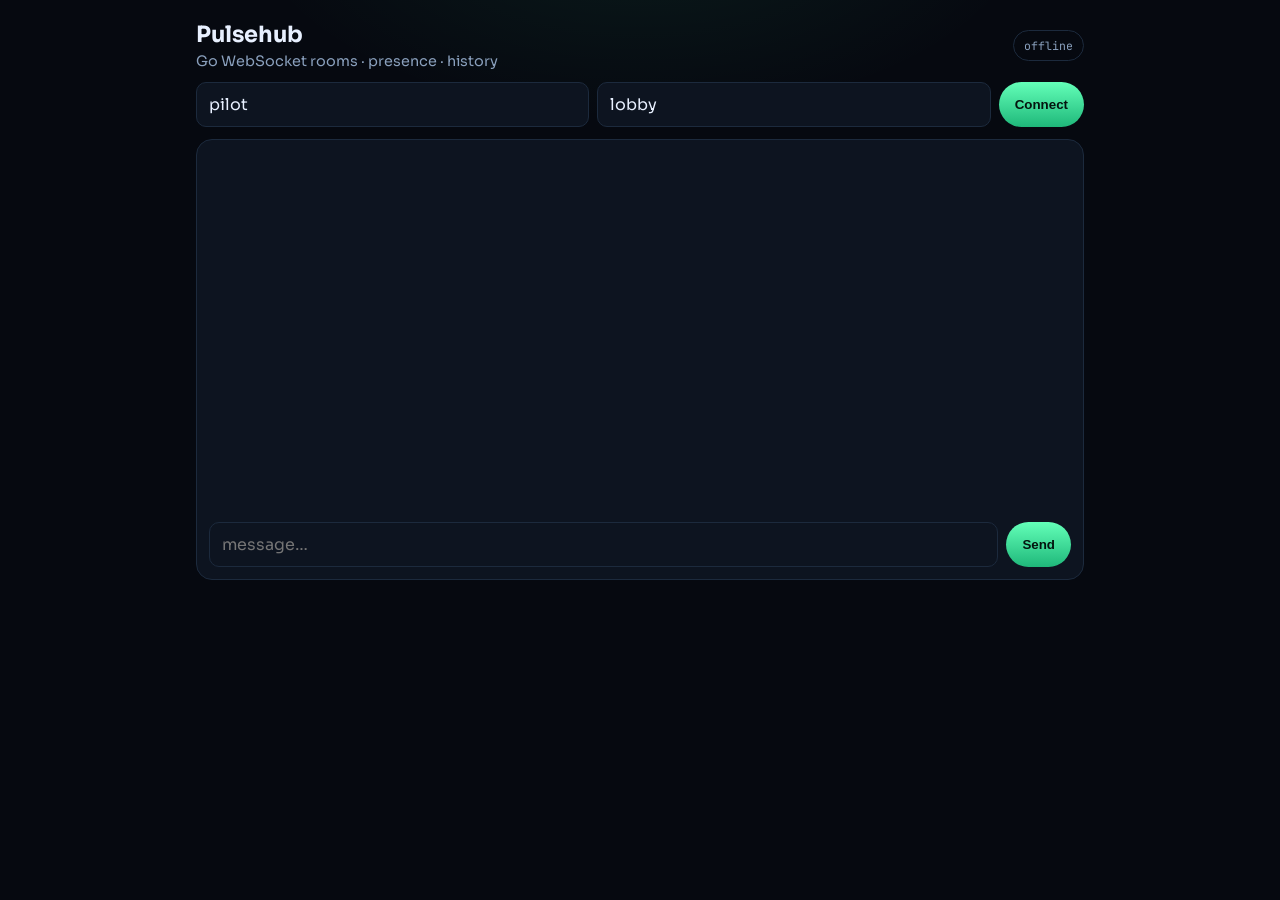
==== docs/index.html @ 2cca6d77 "Ship pulsehub Heavyweight project with docs/ demo for GitHub Pages." ====
<!doctype html>
<html lang="en">
<head>
  <meta charset="utf-8" />
  <meta name="viewport" content="width=device-width, initial-scale=1" />
  <title>Pulsehub</title>
  <link rel="stylesheet" href="./style.css" />
  <link href="https://fonts.googleapis.com/css2?family=JetBrains+Mono:wght@400;600&family=Sora:wght@600;700&display=swap" rel="stylesheet" />
</head>
<body>
  <div class="shell">
    <header>
      <div>
        <h1>Pulsehub</h1>
        <p>Go WebSocket rooms · presence · history</p>
      </div>
      <span id="status" class="pill">offline</span>
    </header>
    <section class="join">
      <input id="name" placeholder="callsign" value="pilot" />
      <input id="room" placeholder="room" value="lobby" />
      <button id="connect">Connect</button>
    </section>
    <main>
      <div id="log" class="log"></div>
      <form id="form">
        <input id="msg" placeholder="message…" autocomplete="off" />
        <button type="submit">Send</button>
      </form>
    </main>
    <aside id="stats"></aside>
  </div>
  <script src="./app.js"></script>
</body>
</html>
---- docs/style.css ----
:root {
  --bg: #060910; --panel: #0d1420; --line: #1c2a3d; --text: #e8f0ff;
  --muted: #8aa0bd; --mint: #3dffa8; --cyan: #7ec8ff;
  --font: Sora, system-ui, sans-serif; --mono: "JetBrains Mono", ui-monospace, monospace;
}
* { box-sizing: border-box; }
body {
  margin: 0; min-height: 100vh; font-family: var(--font); color: var(--text);
  background: radial-gradient(800px 420px at 50% -10%, rgba(61,255,168,.08), transparent 50%), var(--bg);
}
.shell { max-width: 920px; margin: 0 auto; padding: 20px 16px 32px; display: grid; gap: 12px; }
header { display: flex; justify-content: space-between; align-items: center; gap: 10px; }
h1 { margin: 0; font-size: 1.4rem; }
header p { margin: 4px 0 0; color: var(--muted); font-size: .9rem; }
.pill { font-family: var(--mono); font-size: .72rem; padding: 7px 10px; border-radius: 999px; border: 1px solid var(--line); color: var(--muted); }
.pill.on { color: var(--mint); border-color: rgba(61,255,168,.35); }
.join, form { display: flex; gap: 8px; flex-wrap: wrap; }
input {
  flex: 1; min-width: 120px; padding: 11px 12px; border-radius: 10px; border: 1px solid var(--line);
  background: var(--panel); color: var(--text); font: inherit;
}
button {
  padding: 11px 16px; border-radius: 999px; border: none; cursor: pointer; font-weight: 700;
  background: linear-gradient(180deg, #63ffb8, #1fb87a); color: #04140e;
}
main {
  background: var(--panel); border: 1px solid var(--line); border-radius: 16px; padding: 12px;
  display: grid; gap: 10px; min-height: 420px;
}
.log { height: 360px; overflow: auto; display: grid; gap: 6px; align-content: start; }
.line { font-family: var(--mono); font-size: .78rem; color: var(--muted); }
.line.chat { color: var(--text); }
.line.chat b { color: var(--cyan); font-weight: 600; }
.line.presence { color: var(--mint); }
aside { color: var(--muted); font-family: var(--mono); font-size: .75rem; }
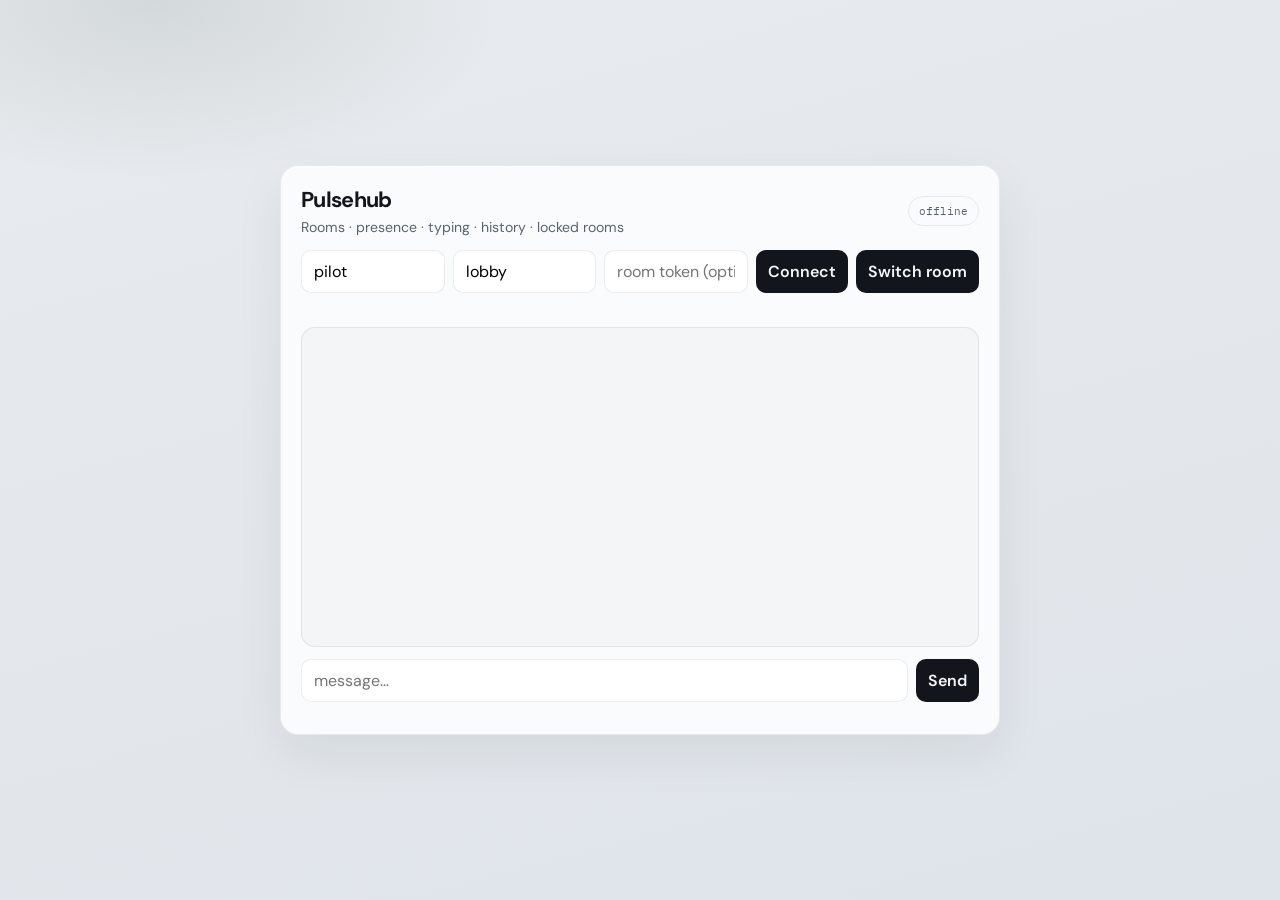
==== commit ae43f9cb: "Strengthen pulsehub with production-shaped upgrades Add typing indicators, roster, room switch, opti" ====
--- a/docs/index.html
+++ b/docs/index.html
@@ -5,22 +5,25 @@
   <meta name="viewport" content="width=device-width, initial-scale=1" />
   <title>Pulsehub</title>
   <link rel="stylesheet" href="./style.css" />
-  <link href="https://fonts.googleapis.com/css2?family=JetBrains+Mono:wght@400;600&family=Sora:wght@600;700&display=swap" rel="stylesheet" />
+  <link href="https://fonts.googleapis.com/css2?family=DM+Sans:wght@450;600;700&family=IBM+Plex+Mono:wght@400;600&display=swap" rel="stylesheet" />
 </head>
 <body>
   <div class="shell">
     <header>
       <div>
         <h1>Pulsehub</h1>
-        <p>Go WebSocket rooms · presence · history</p>
+        <p>Rooms · presence · typing · history · locked rooms</p>
       </div>
       <span id="status" class="pill">offline</span>
     </header>
     <section class="join">
       <input id="name" placeholder="callsign" value="pilot" />
       <input id="room" placeholder="room" value="lobby" />
+      <input id="token" placeholder="room token (optional)" />
       <button id="connect">Connect</button>
+      <button id="switch" type="button">Switch room</button>
     </section>
+    <p id="typing" class="typing"></p>
     <main>
       <div id="log" class="log"></div>
       <form id="form">
@@ -28,7 +31,6 @@
         <button type="submit">Send</button>
       </form>
     </main>
-    <aside id="stats"></aside>
   </div>
   <script src="./app.js"></script>
 </body>
--- a/docs/style.css
+++ b/docs/style.css
@@ -1,35 +1,47 @@
 :root {
-  --bg: #060910; --panel: #0d1420; --line: #1c2a3d; --text: #e8f0ff;
-  --muted: #8aa0bd; --mint: #3dffa8; --cyan: #7ec8ff;
-  --font: Sora, system-ui, sans-serif; --mono: "JetBrains Mono", ui-monospace, monospace;
+  --bg0: #e8ebef;
+  --bg1: #dfe4ea;
+  --ink: #12161c;
+  --muted: #5a626c;
+  --sage: #5a6b5c;
+  --panel: rgba(252, 253, 254, 0.9);
+  --line: rgba(18, 22, 28, 0.08);
+  --font: "DM Sans", "Segoe UI", sans-serif;
+  --mono: "IBM Plex Mono", ui-monospace, monospace;
 }
 * { box-sizing: border-box; }
 body {
-  margin: 0; min-height: 100vh; font-family: var(--font); color: var(--text);
-  background: radial-gradient(800px 420px at 50% -10%, rgba(61,255,168,.08), transparent 50%), var(--bg);
+  margin: 0; min-height: 100vh; font-family: var(--font); color: var(--ink);
+  background:
+    radial-gradient(700px 360px at 12% 0%, rgba(90,107,92,.14), transparent 50%),
+    linear-gradient(165deg, var(--bg0), var(--bg1));
+  display: grid; place-items: center; padding: 24px;
 }
-.shell { max-width: 920px; margin: 0 auto; padding: 20px 16px 32px; display: grid; gap: 12px; }
-header { display: flex; justify-content: space-between; align-items: center; gap: 10px; }
-h1 { margin: 0; font-size: 1.4rem; }
-header p { margin: 4px 0 0; color: var(--muted); font-size: .9rem; }
-.pill { font-family: var(--mono); font-size: .72rem; padding: 7px 10px; border-radius: 999px; border: 1px solid var(--line); color: var(--muted); }
-.pill.on { color: var(--mint); border-color: rgba(61,255,168,.35); }
-.join, form { display: flex; gap: 8px; flex-wrap: wrap; }
-input {
-  flex: 1; min-width: 120px; padding: 11px 12px; border-radius: 10px; border: 1px solid var(--line);
-  background: var(--panel); color: var(--text); font: inherit;
+.shell {
+  width: min(720px, 100%); background: var(--panel); border: 1px solid var(--line);
+  border-radius: 18px; padding: 20px; box-shadow: 0 18px 50px rgba(18,22,28,.07);
 }
-button {
-  padding: 11px 16px; border-radius: 999px; border: none; cursor: pointer; font-weight: 700;
-  background: linear-gradient(180deg, #63ffb8, #1fb87a); color: #04140e;
+header { display: flex; justify-content: space-between; align-items: center; margin-bottom: 14px; }
+h1 { margin: 0; font-size: 1.35rem; letter-spacing: -0.03em; }
+header p { margin: 4px 0 0; color: var(--muted); font-size: .88rem; }
+.pill {
+  font-family: var(--mono); font-size: .7rem; padding: 7px 10px; border-radius: 999px;
+  border: 1px solid var(--line); color: var(--muted);
 }
-main {
-  background: var(--panel); border: 1px solid var(--line); border-radius: 16px; padding: 12px;
-  display: grid; gap: 10px; min-height: 420px;
+.pill.on { color: var(--sage); border-color: rgba(90,107,92,.4); }
+.join, form { display: flex; gap: 8px; flex-wrap: wrap; margin-bottom: 12px; }
+input, button {
+  font: inherit; border-radius: 10px; border: 1px solid var(--line); padding: 10px 12px; background: #fff;
 }
-.log { height: 360px; overflow: auto; display: grid; gap: 6px; align-content: start; }
-.line { font-family: var(--mono); font-size: .78rem; color: var(--muted); }
-.line.chat { color: var(--text); }
-.line.chat b { color: var(--cyan); font-weight: 600; }
-.line.presence { color: var(--mint); }
-aside { color: var(--muted); font-family: var(--mono); font-size: .75rem; }
+input { flex: 1; min-width: 100px; }
+button { background: var(--ink); color: #f5f7f9; border: none; font-weight: 600; cursor: pointer; }
+button:hover { background: #2a3038; }
+.log {
+  height: 320px; overflow: auto; background: #f3f5f7; border-radius: 14px; padding: 12px;
+  font-family: var(--mono); font-size: .78rem; margin-bottom: 12px; border: 1px solid var(--line);
+}
+.line { margin: 0 0 8px; line-height: 1.4; }
+.line .meta { color: var(--muted); }
+.line.chat .from { color: var(--sage); font-weight: 600; }
+.line.sys { color: var(--muted); font-style: italic; }
+.typing { color: var(--muted); font-size: .75rem; min-height: 1.1em; margin: 0 0 8px; }
